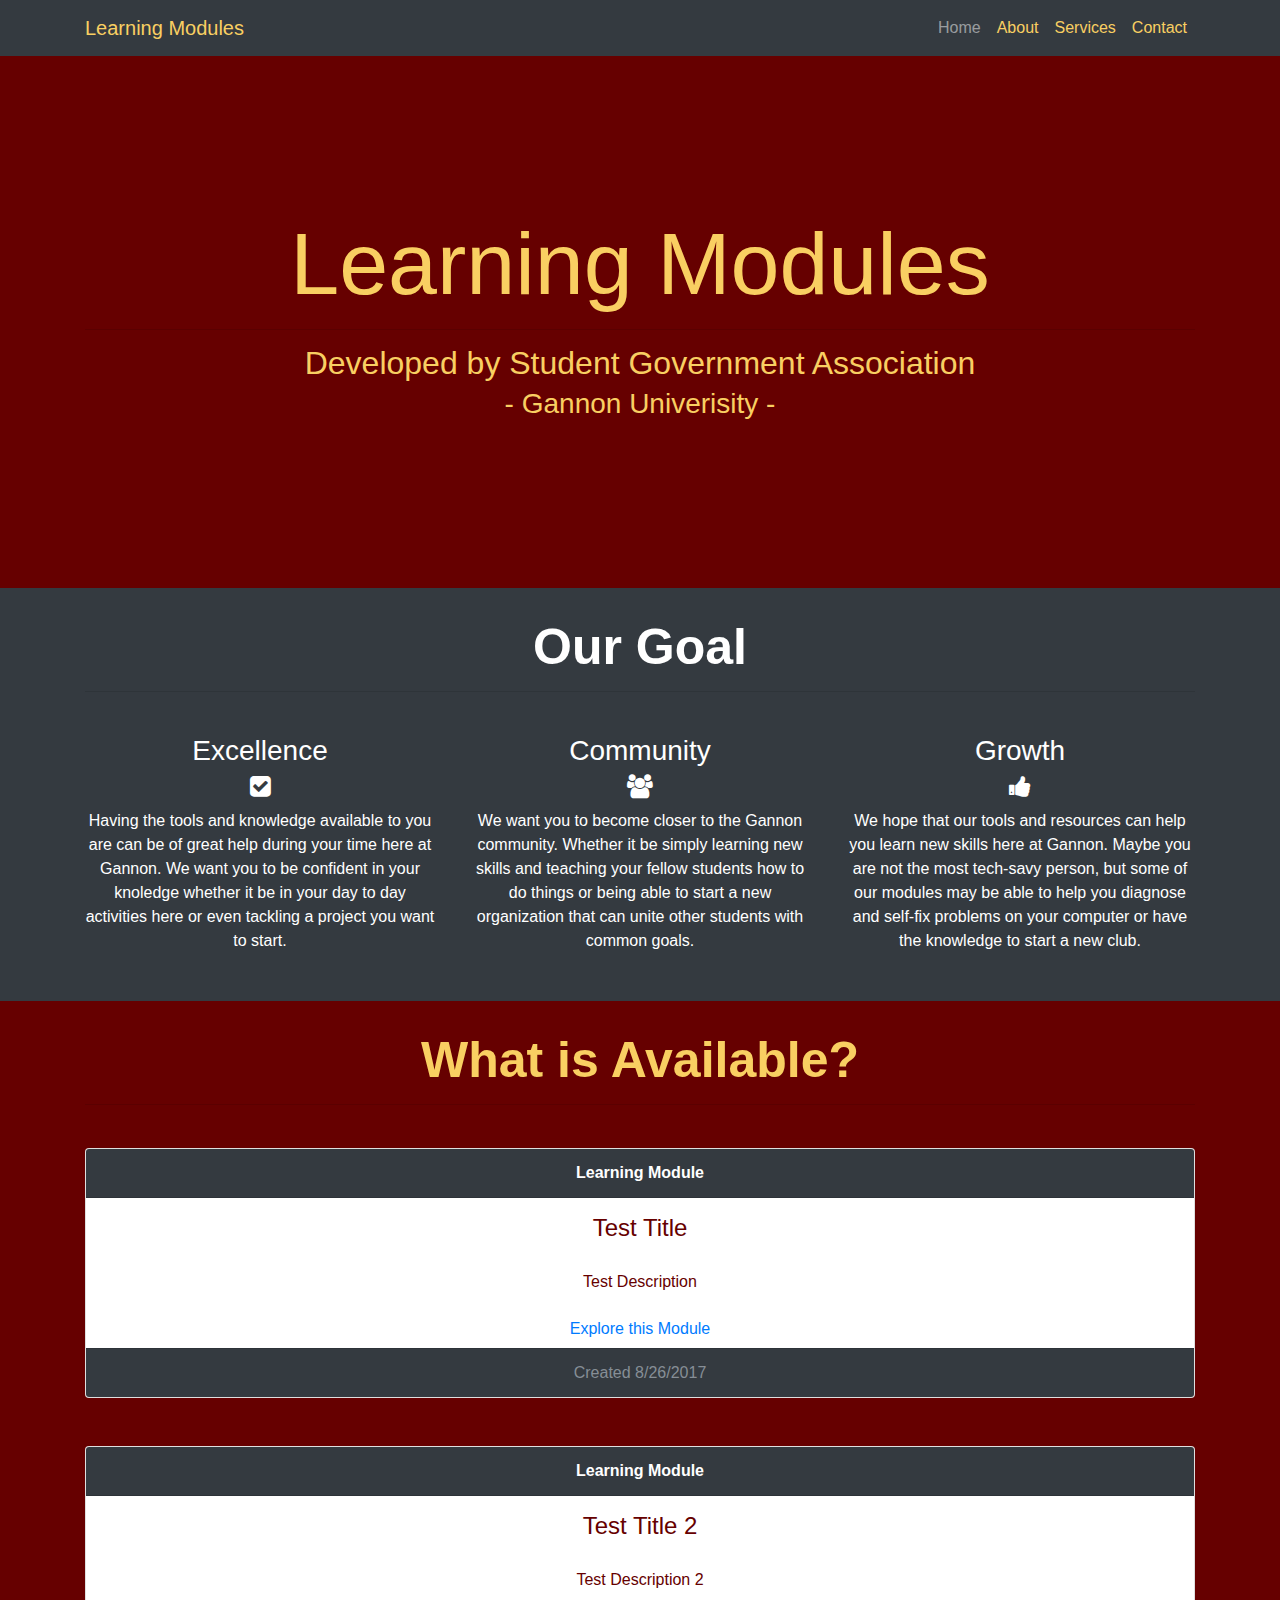
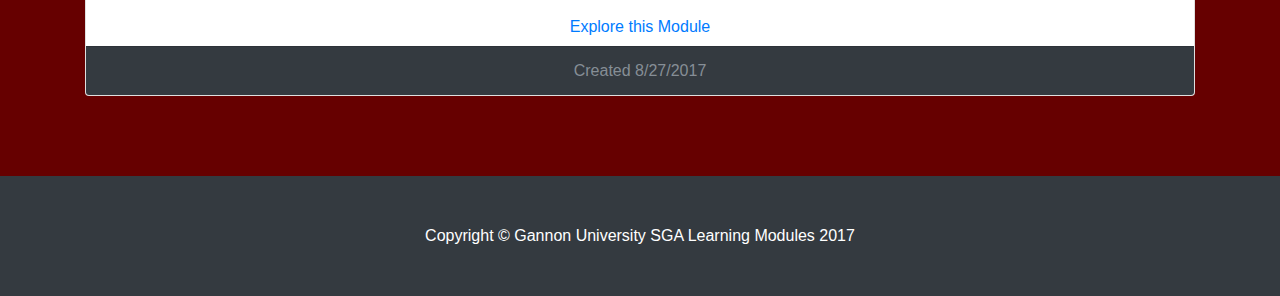
==== index.html @ 8db1a0f0 "Restructuring Working Directory" ====
<!DOCTYPE html>
<html lang="en">
  <head>
    <meta charset="utf-8">
    <meta name="viewport" content="width=device-width, initial-scale=1, shrink-to-fit=no">
    <meta name="description" content="">
    <meta name="author" content="">

    <title>Gannon University - Learning Modules Home</title>

    <!-- Bootstrap core CSS -->
    <link href="vendor/bootstrap/css/bootstrap.min.css" rel="stylesheet">

    <!-- Custom styles for this template -->
    <link href="css/one-page-wonder.css" rel="stylesheet">
    <link href="css/learning-modules-common.css" rel="stylesheet">
    <link href="css/font-awesome/css/font-awesome.css" rel="stylesheet">
    <link href="css/learning-modules-card-extras.css" rel="stylesheet">
  </head>
  <body>
    <!-- Navigation -->
    <nav class="navbar navbar-expand-lg navbar-dark bg-dark fixed-top">
      <div class="container">
        <a class="navbar-brand" href="#"><span class="text-gold">Learning Modules</span></a>
        <button class="navbar-toggler" type="button" data-toggle="collapse" data-target="#navbarResponsive" aria-controls="navbarResponsive" aria-expanded="false" aria-label="Toggle navigation">
          <span class="navbar-toggler-icon"></span>
        </button>
        <div class="collapse navbar-collapse" id="navbarResponsive">
          <ul class="navbar-nav ml-auto">
            <li clalss="nav-item active">
              <a class="nav-link" href="#">Home
                <span class="sr-only">(current)</span>
              </a>
            </li>
            <li class="nav-item">
              <a class="nav-link" href="#"><span class="text-gold">About</span></a>
            </li>
            <li class="nav-item">
              <a class="nav-link" href="#"><span class="text-gold">Services</span></a>
            </li>
            <li class="nav-item">
              <a class="nav-link" href="#"><span class="text-gold">Contact</span></a>
            </li>
          </ul>
        </div>
      </div>
    </nav>

    <!-- Header -->
    <header class="masthead">
      <div class="overlay">
        <div class="container text-gold">
          <h1 class="display-2"><b>Learning Modules</b></h1>
          <hr>
          <h2 class="display-6">Developed by Student Government Association</h2>
          <h3 class="display-6">- Gannon Univerisity -</h3>
        </div>
      </div>
    </header>

    <!-- Our Goal -->
    <section class="page-section bg-dark">
      <div class="container text-white">
        <div class="text-center heading-section">
          <h1 class="heading-text">Our Goal</h1>
          <hr>
        </div>
        <div class="row align-items-center text-center">
          <div class="col-lg-4 col-xs-12">
            <h3>Excellence</h3>
            <h4><i class="fa fa-check-square" aria-hidden="true"></i></h4>
            <p>Having the tools and knowledge available to you are can be of great help during your time here at Gannon.
                We want you to be confident in your knoledge whether it be in your day to day activities here or even tackling a project you want to start.</p>
          </div>
          <div class="col-lg-4 col-xs-12">
            <h3>Community</h3>
            <h4><i class="fa fa-users" aria-hidden="true"></i></h4>
            <p>We want you to become closer to the Gannon community.  Whether it be simply learning new skills and teaching your fellow students how to do things
               or being able to start a new organization that can unite other students with common goals.
            </p>
          </div>
          <div class="col-lg-4 col-xs-12">
            <h3>Growth</h3>
            <h4><i class="fa fa-thumbs-up" aria-hidden="true"></i></h4>
            <p>We hope that our tools and resources can help you learn new skills here at Gannon.  Maybe you are not the most tech-savy person, but some of our
               modules may be able to help you diagnose and self-fix problems on your computer or have the knowledge to start a new club.
            </p>
          </div>
        </div>
      </div>
    </section>

    <!-- What's available?  The Learning Module Feaature cards are displayed here. -->
    <section class="page-section bg-maroon">
        <div class="container text-gold">
          <div class="text-center heading-section">
            <h1 class="heading-text">What is Available?</h1>
            <hr>
          </div>       
        </div>
        <div id="cardFeatureArea" class="container">
          <div data-bind="foreach: cardFeatures">
            <div class="card text-center">
                <div class="card-header bg-dark text-white">
                  <b>Learning Module</b>
                </div>
                <div class="card-block">
                  <h4 class="card-title card-header-display text-maroon" data-bind="text: cardFeatureTitle"></h4>
                  <p class="card-text text-maroon" data-bind="text: cardFeatureDescription"></p>
                  <a class="btn btn-square" data-bind="attr: { href: exploreLink }">Explore this Module</a>
                </div>
                <div class="card-footer text-muted bg-dark text-white">
                  Created <span data-bind="text: createdDate"><span>
                </div>
              </div>
              <br>
              <br>
          </div>
        </div>
    </section>

    <!-- Footer -->
    <footer class="py-5 bg-dark">
      <div class="container">
        <p class="m-0 text-center text-white">Copyright &copy; Gannon University SGA Learning Modules 2017</p>
      </div>
      <!-- /.container -->
    </footer>

    <!-- Bootstrap core JavaScript -->
    <script src="vendor/jquery/jquery.min.js"></script>
    <script src="vendor/popper/popper.min.js"></script>
    <script src="vendor/bootstrap/js/bootstrap.min.js"></script>

    <!--knockout include-->
    <script src="scripts/knockout-3.4.2.js"></script>

    <script src="scripts/view_models/index/cardFeature.js"></script>
    <script src="scripts/view_models/index/indexViewModel.js"></script>
    <script>
      $(document).ready(function () {
        var viewModel = new indexViewModel();
        ko.applyBindings(viewModel, document.getElementById("cardFeatureArea"));
      });
    </script>
  </body>
</html>
---- css/one-page-wonder.css ----
/*!
 * Start Bootstrap - One Page Wonder (http://startbootstrap.com/template-overviews/one-page-wonder)
 * Copyright 2013-2017 Start Bootstrap
 * Licensed under MIT (https://github.com/BlackrockDigital/startbootstrap-one-page-wonder/blob/master/LICENSE)
 */

body {
    padding-top: 54px;
}

@media (min-width: 992px) {
    body {
        padding-top: 56px;
    }
}

header.masthead {
    /*background: url('https://unsplash.it/1900/1080?image=304') no-repeat center center scroll;*/
    background: #660000;
    -webkit-background-size: cover;
    -moz-background-size: cover;
    background-size: cover;
    -o-background-size: cover;
}

header.masthead > .overlay {
    padding: 5rem 0;
    text-align: center;
}

@media (min-width: 992px) {
    header.masthead > .overlay {
        padding: 10rem 0;
    }
}
---- css/learning-modules-common.css ----
.page-section {
    padding-top: 2.5%;
    padding-bottom: 2.5%;
}

.heading-text {
    font-size: 50px;
    font-weight: bold;
}

.heading-section {
    padding-bottom: 2.5%;
}

.bg-maroon {
    background: #660000;
}

.bg-gold {
    background: #F9CF62;
}

.text-maroon {
    color: #660000;
}

.text-gold {
    color: #F9CF62;
}

.feature-list-item {
    color: #660000;
    font-weight: bold;
}

.fit-to-container {
    width: 100%;
    max-width: 100%;
}
---- css/learning-modules-card-extras.css ----
.card-header-display {
    padding-top: 1.5%;
    padding-bottom: 1.5%;
}
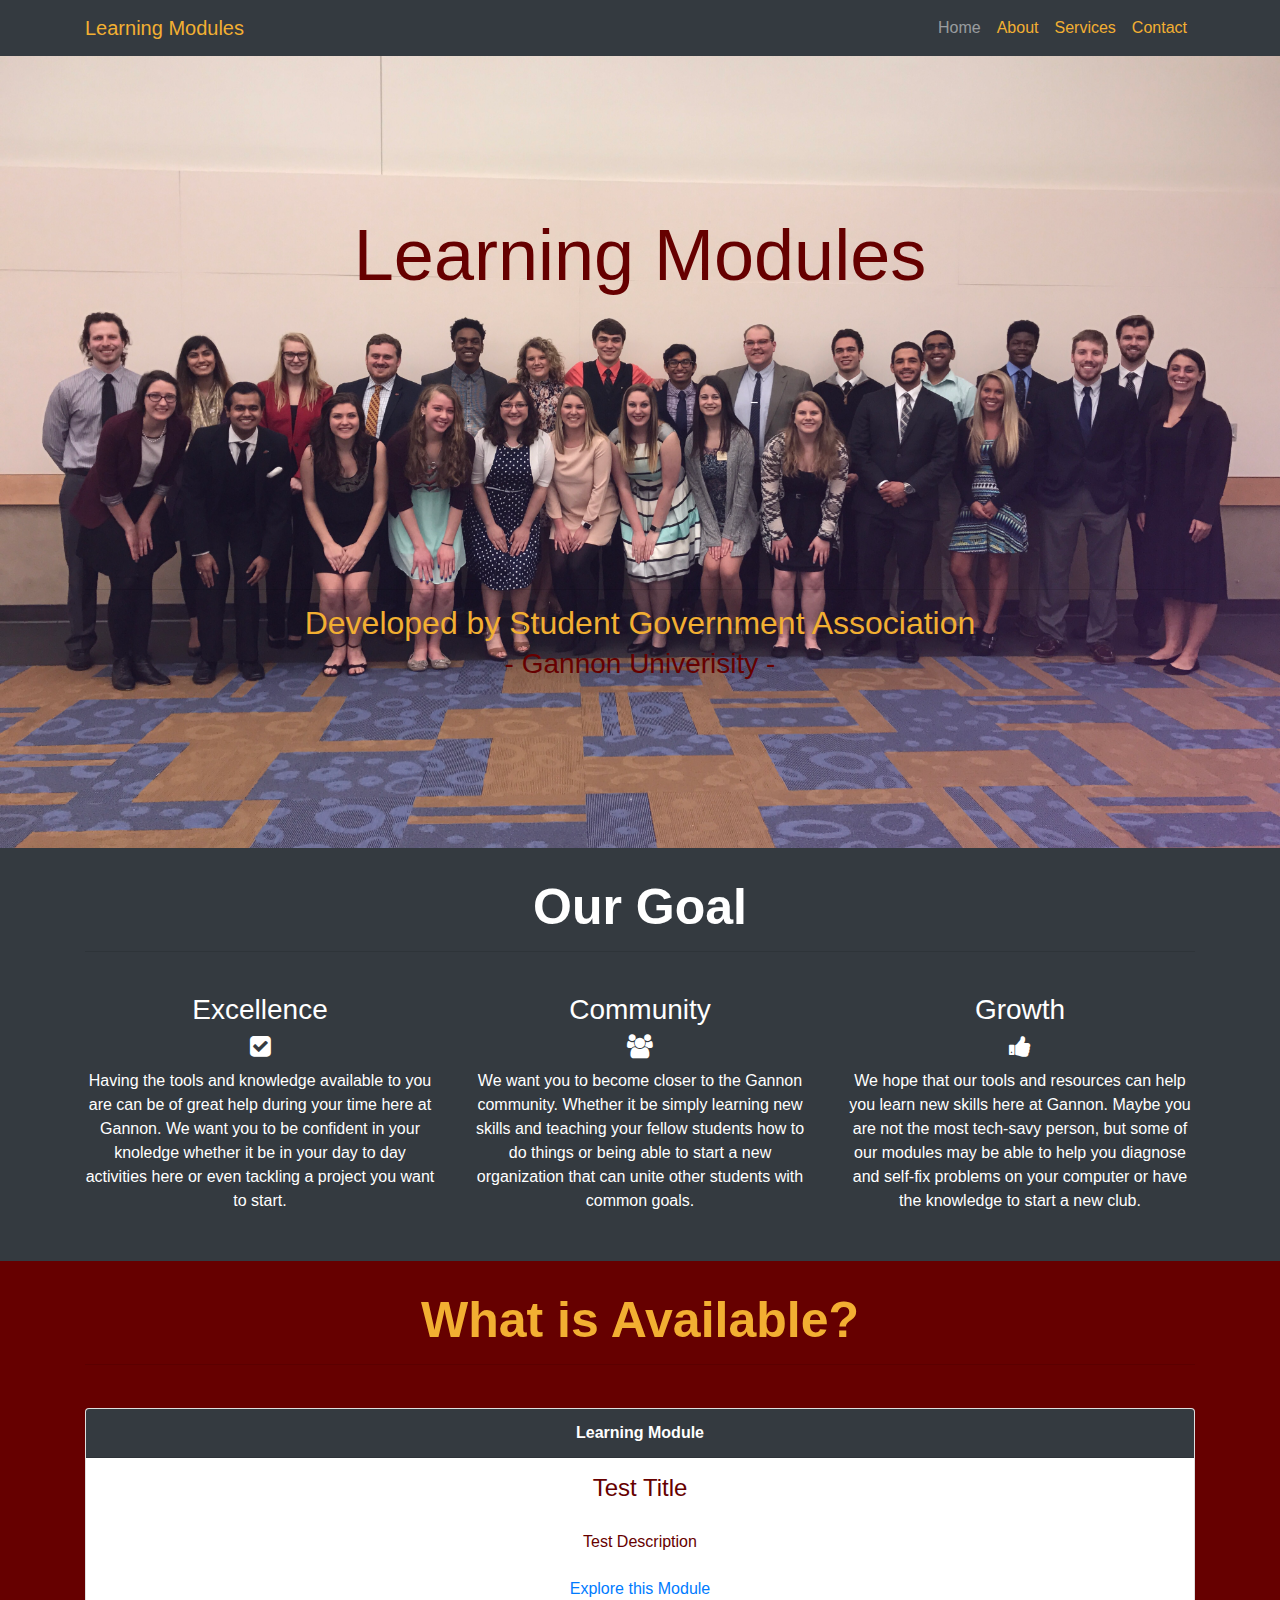
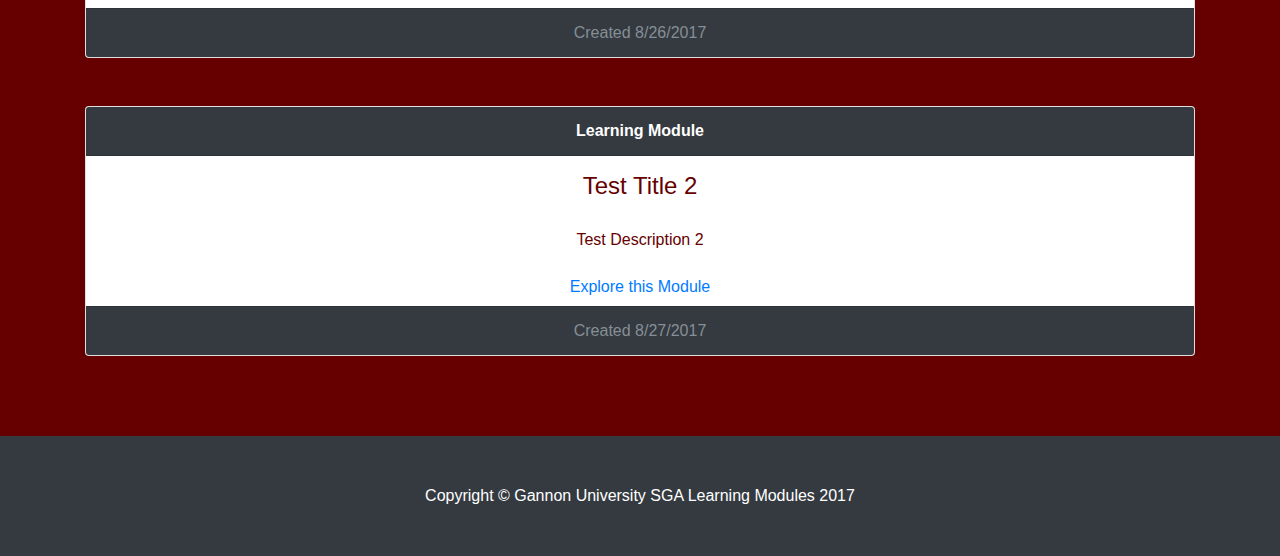
==== commit 81bc208a: "Updated banner background and content for "Contact Organizations"" ====
--- a/index.html
+++ b/index.html
@@ -49,11 +49,11 @@
     <!-- Header -->
     <header class="masthead">
       <div class="overlay">
-        <div class="container text-gold">
-          <h1 class="display-2"><b>Learning Modules</b></h1>
+        <div class="container text-white">
+          <h2 class="display-3 text-maroon" style="padding-bottom: 25%;"><b>Learning Modules</b></h1>
           <hr>
-          <h2 class="display-6">Developed by Student Government Association</h2>
-          <h3 class="display-6">- Gannon Univerisity -</h3>
+          <h2 class="display-6 text-gold">Developed by Student Government Association</h2>
+          <h3 class="display-6 text-maroon">- Gannon Univerisity -</h3>
         </div>
       </div>
     </header>
--- a/css/one-page-wonder.css
+++ b/css/one-page-wonder.css
@@ -15,8 +15,7 @@
 }
 
 header.masthead {
-    /*background: url('https://unsplash.it/1900/1080?image=304') no-repeat center center scroll;*/
-    background: #660000;
+    background: url('../Images/Misc/HomeBanner.jpg') no-repeat center center scroll;*/
     -webkit-background-size: cover;
     -moz-background-size: cover;
     background-size: cover;
@@ -28,8 +27,28 @@
     text-align: center;
 }
 
+header.masthead-alternate {
+    /*background: url('../Images/Misc/HomeBanner.jpg') no-repeat center center scroll;*/
+    background: #660000;
+    -webkit-background-size: cover;
+    -moz-background-size: cover;
+    background-size: cover;
+    -o-background-size: cover;    
+}
+
+.header.masthead-alternate > .overlay {
+    padding: 5rem 0;
+    text-align: center;
+}
+
 @media (min-width: 992px) {
     header.masthead > .overlay {
         padding: 10rem 0;
     }
 }
+
+@media (min-width: 992px) {
+    header.masthead-alternate > .overlay {
+        padding: 10rem 0;
+    }
+}
--- a/css/learning-modules-common.css
+++ b/css/learning-modules-common.css
@@ -1,3 +1,9 @@
+.alernate-heading-title {
+    padding-top: 15%;
+    padding-bottom: 15%;
+    background: #660000;
+}
+
 .page-section {
     padding-top: 2.5%;
     padding-bottom: 2.5%;
@@ -17,7 +23,7 @@
 }
 
 .bg-gold {
-    background: #F9CF62;
+    background: #F2AF32;
 }
 
 .text-maroon {
@@ -25,7 +31,7 @@
 }
 
 .text-gold {
-    color: #F9CF62;
+    color: #F2AF32;
 }
 
 .feature-list-item {
@@ -36,4 +42,8 @@
 .fit-to-container {
     width: 100%;
     max-width: 100%;
+}
+
+.defaultNoShow {
+    display: none;
 }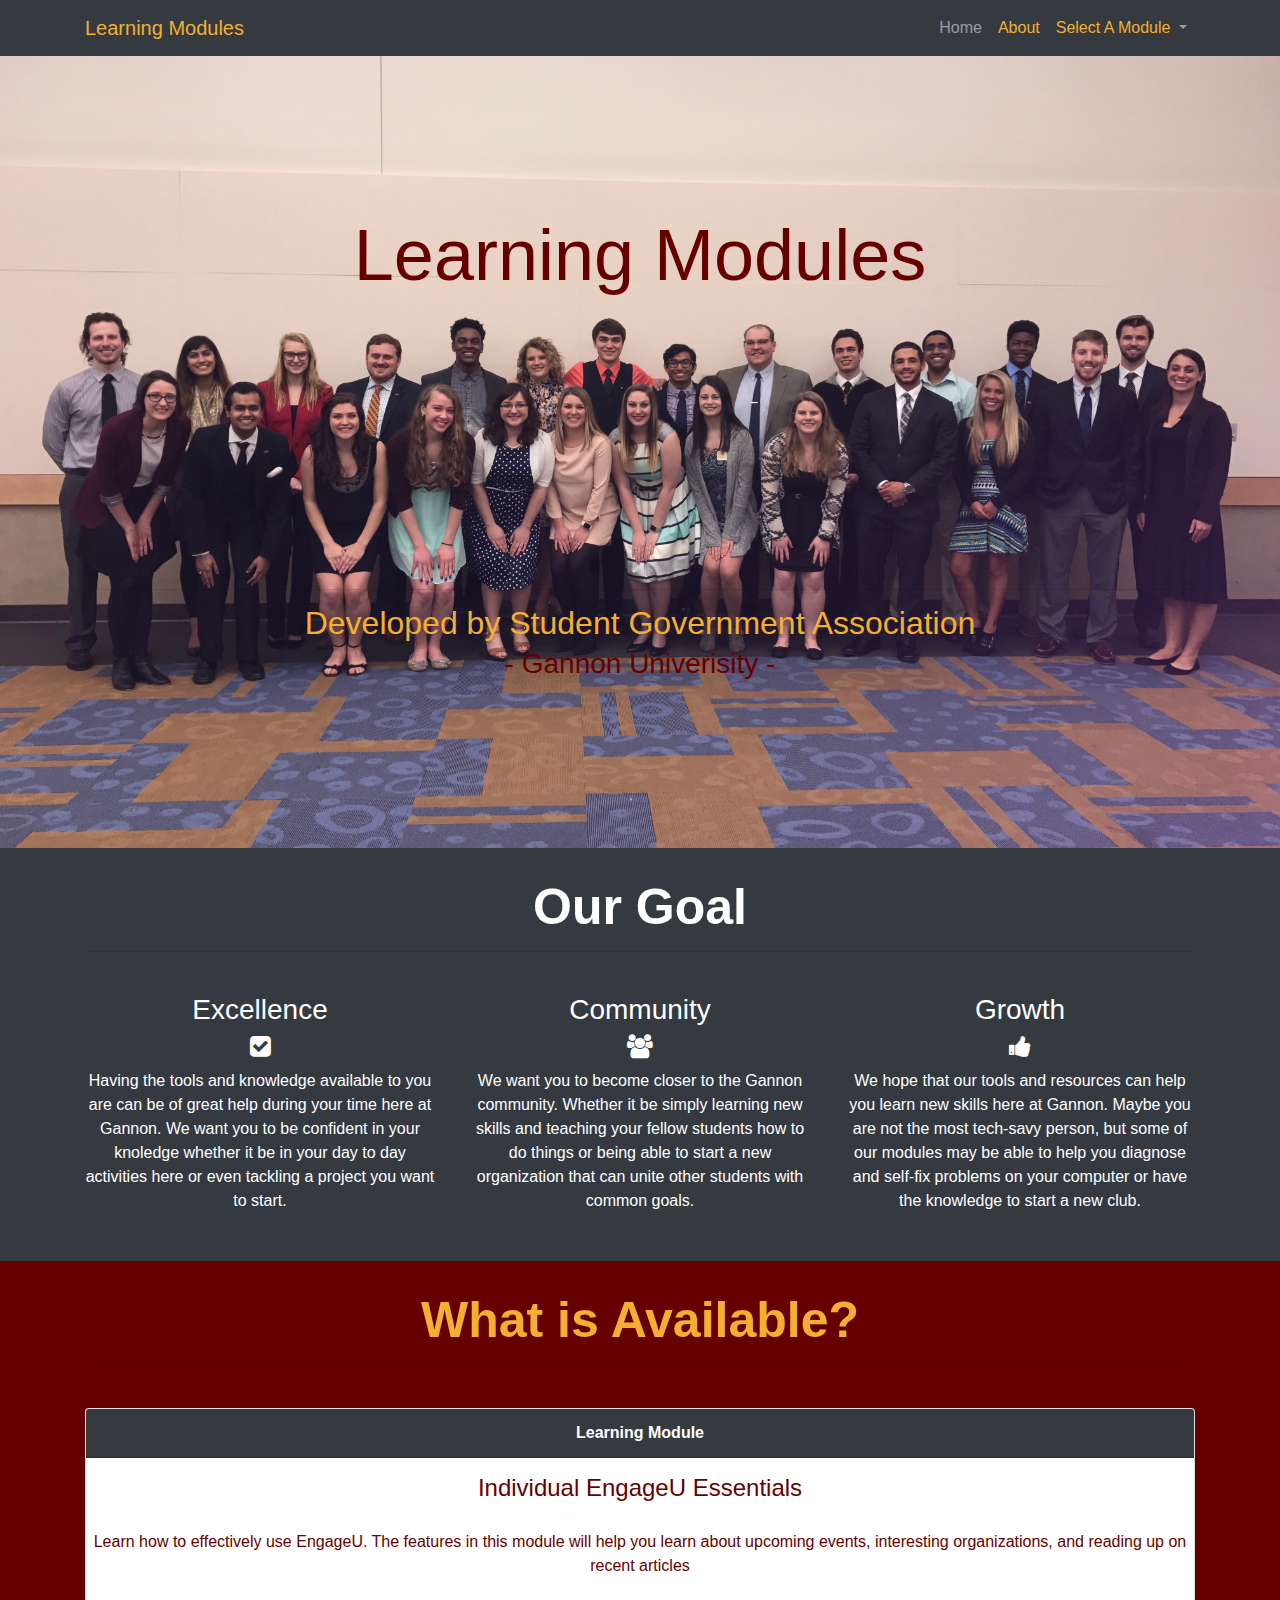
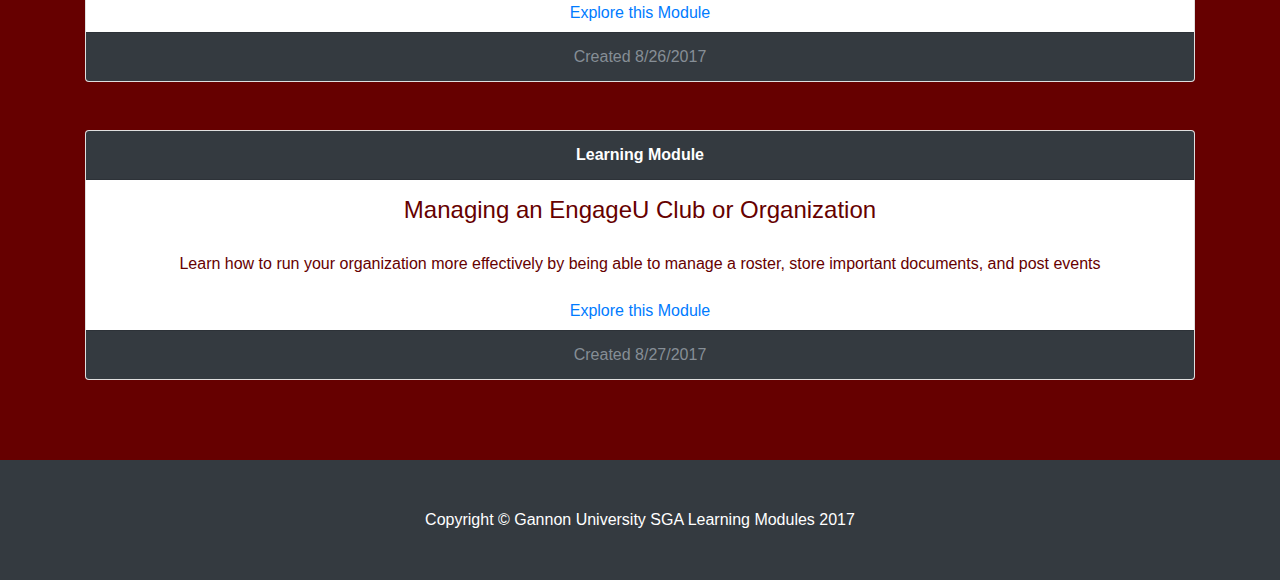
==== commit 40f1dcfe: "Content available for individual engageU" ====
--- a/index.html
+++ b/index.html
@@ -19,33 +19,36 @@
   </head>
   <body>
     <!-- Navigation -->
-    <nav class="navbar navbar-expand-lg navbar-dark bg-dark fixed-top">
-      <div class="container">
-        <a class="navbar-brand" href="#"><span class="text-gold">Learning Modules</span></a>
-        <button class="navbar-toggler" type="button" data-toggle="collapse" data-target="#navbarResponsive" aria-controls="navbarResponsive" aria-expanded="false" aria-label="Toggle navigation">
-          <span class="navbar-toggler-icon"></span>
-        </button>
-        <div class="collapse navbar-collapse" id="navbarResponsive">
-          <ul class="navbar-nav ml-auto">
-            <li clalss="nav-item active">
-              <a class="nav-link" href="#">Home
-                <span class="sr-only">(current)</span>
-              </a>
-            </li>
-            <li class="nav-item">
-              <a class="nav-link" href="#"><span class="text-gold">About</span></a>
-            </li>
-            <li class="nav-item">
-              <a class="nav-link" href="#"><span class="text-gold">Services</span></a>
-            </li>
-            <li class="nav-item">
-              <a class="nav-link" href="#"><span class="text-gold">Contact</span></a>
-            </li>
-          </ul>
+    <nav id="mainNav" class="navbar navbar-expand-lg navbar-dark bg-dark fixed-top">
+            <div class="container">
+                <a class="navbar-brand" href="index.html"><span class="text-gold">Learning Modules</span></a>
+                <button class="navbar-toggler" type="button" data-toggle="collapse" data-target="#navbarResponsive" aria-controls="navbarResponsive" aria-expanded="false" aria-label="Toggle navigation">
+                <span class="navbar-toggler-icon"></span>
+                </button>
+                <div class="collapse navbar-collapse" id="navbarResponsive">
+                <ul class="navbar-nav ml-auto">
+                    <li clalss="nav-item active">
+                    <a class="nav-link" href="index.html">Home
+                        <span class="sr-only">(current)</span>
+                    </a>
+                    </li>
+                    <li class="nav-item">
+                    <a class="nav-link" href="#"><span class="text-gold">About</span></a>
+                    </li>
+                    <li class="nav-item">
+                        <div class="dropdown">
+                            <a class="nav-link dropdown-toggle text-gold" id="dropdownMenu3" data-toggle="dropdown" aria-haspopup="true" aria-expanded="false">
+                                <span class="text-gold">Select A Module</span>
+                            </a>
+                            <div data-bind="foreach: availableModules" class="fit-to-container dropdown-menu" aria-labelledby="dropdownMenu3">
+                                <a class="nav-link" data-bind="attr: { href: linkHref }"><span data-bind="text: name" class="text-maroon"></span></a>
+                            </div>
+                        </div>    
+                    </li>
+                </ul>
+            </div>
         </div>
-      </div>
     </nav>
-
     <!-- Header -->
     <header class="masthead">
       <div class="overlay">
@@ -137,8 +140,13 @@
 
     <script src="scripts/view_models/index/cardFeature.js"></script>
     <script src="scripts/view_models/index/indexViewModel.js"></script>
+    <script src="scripts/view_models/navigation/moduleLink.js"></script>
+    <script src="scripts/view_models/navigation/navigationViewModel.js"></script>
     <script>
       $(document).ready(function () {
+        var navBarViewModel = new navigationViewModel();
+        ko.applyBindings(navBarViewModel, document.getElementById("mainNav"));
+
         var viewModel = new indexViewModel();
         ko.applyBindings(viewModel, document.getElementById("cardFeatureArea"));
       });
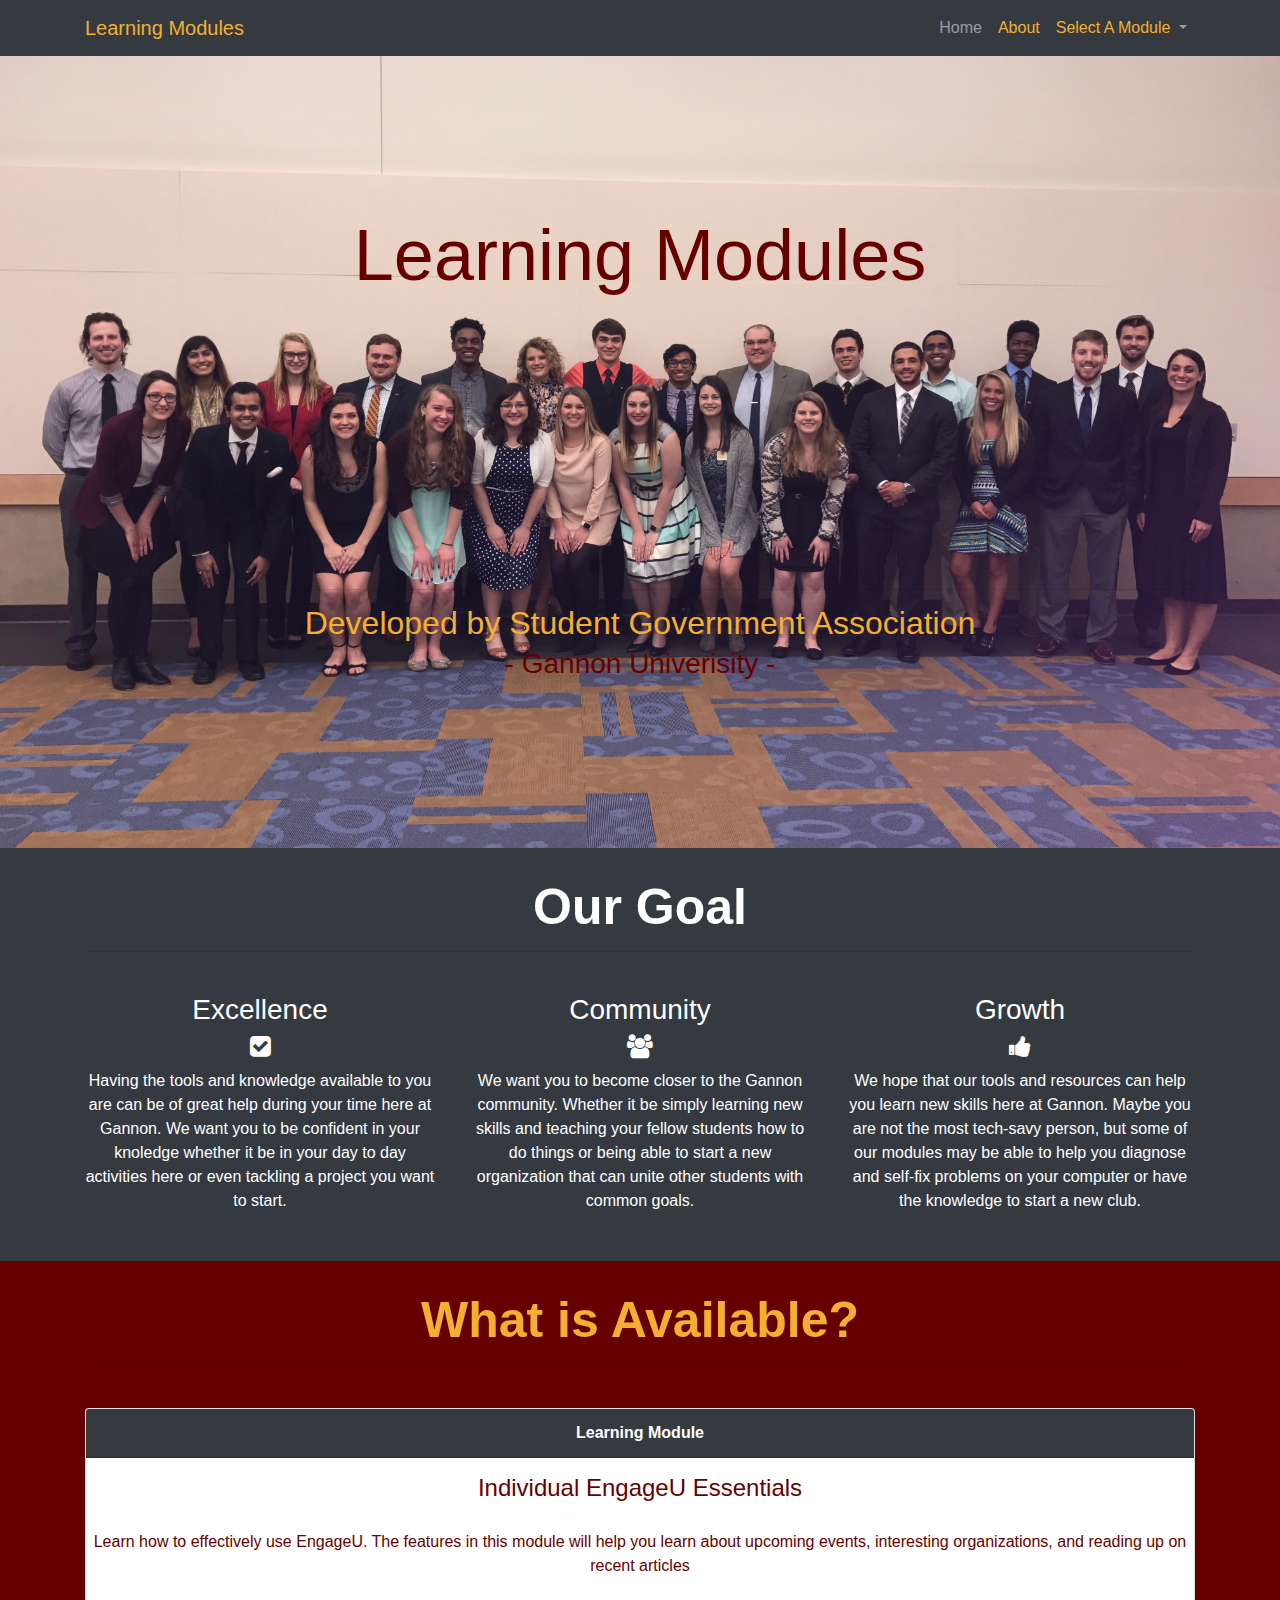
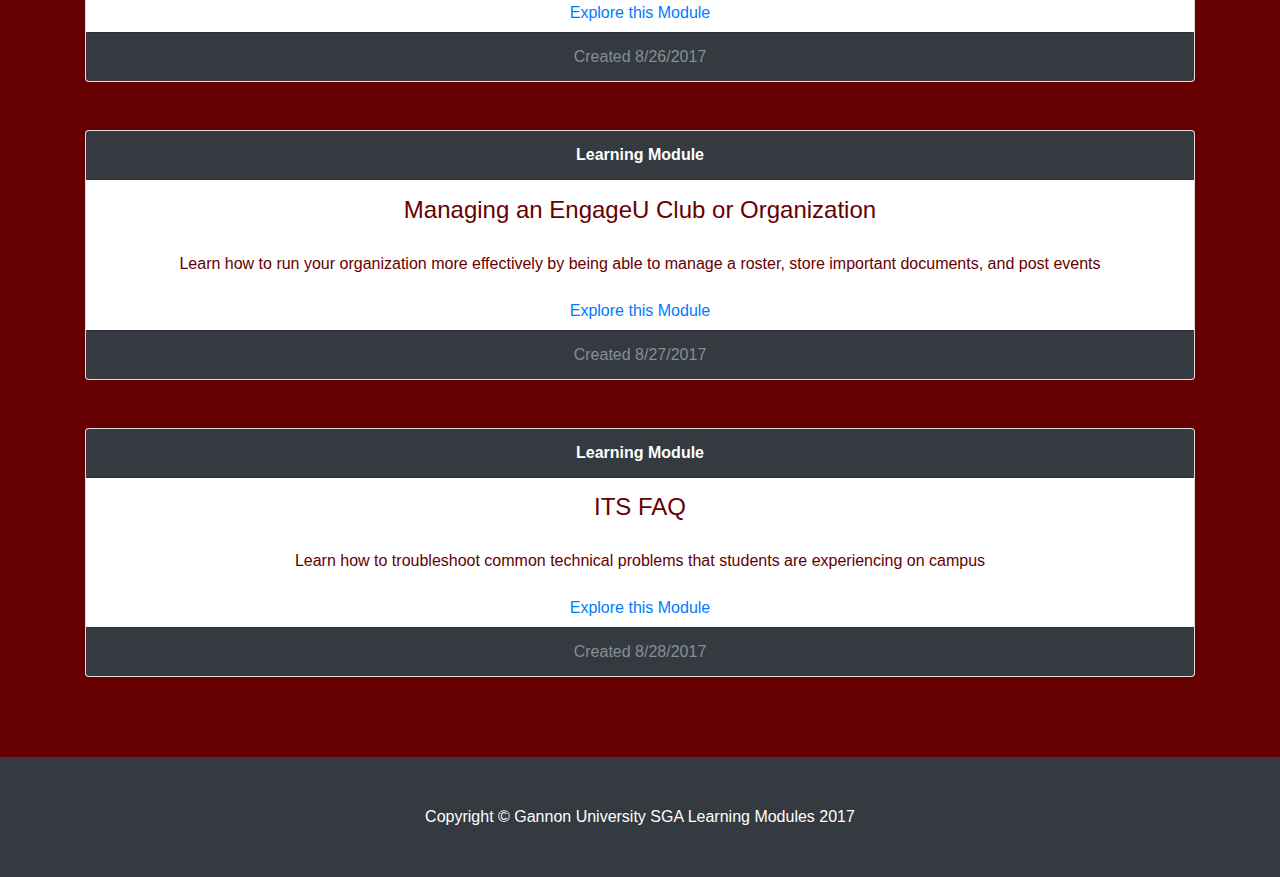
==== commit aee8c3a1: "AutoFocus Modules" ====
--- a/index.html
+++ b/index.html
@@ -60,7 +60,6 @@
         </div>
       </div>
     </header>
-
     <!-- Our Goal -->
     <section class="page-section bg-dark">
       <div class="container text-white">
@@ -92,7 +91,6 @@
         </div>
       </div>
     </section>
-
     <!-- What's available?  The Learning Module Feaature cards are displayed here. -->
     <section class="page-section bg-maroon">
         <div class="container text-gold">
@@ -121,7 +119,6 @@
           </div>
         </div>
     </section>
-
     <!-- Footer -->
     <footer class="py-5 bg-dark">
       <div class="container">
@@ -129,15 +126,13 @@
       </div>
       <!-- /.container -->
     </footer>
-
     <!-- Bootstrap core JavaScript -->
     <script src="vendor/jquery/jquery.min.js"></script>
     <script src="vendor/popper/popper.min.js"></script>
     <script src="vendor/bootstrap/js/bootstrap.min.js"></script>
-
+    <script src="scripts/scrolling-nav.js"></script>
     <!--knockout include-->
     <script src="scripts/knockout-3.4.2.js"></script>
-
     <script src="scripts/view_models/index/cardFeature.js"></script>
     <script src="scripts/view_models/index/indexViewModel.js"></script>
     <script src="scripts/view_models/navigation/moduleLink.js"></script>
--- a/css/learning-modules-common.css
+++ b/css/learning-modules-common.css
@@ -46,4 +46,8 @@
 
 .defaultNoShow {
     display: none;
+}
+
+.infoForceLeft {
+    text-align: left;
 }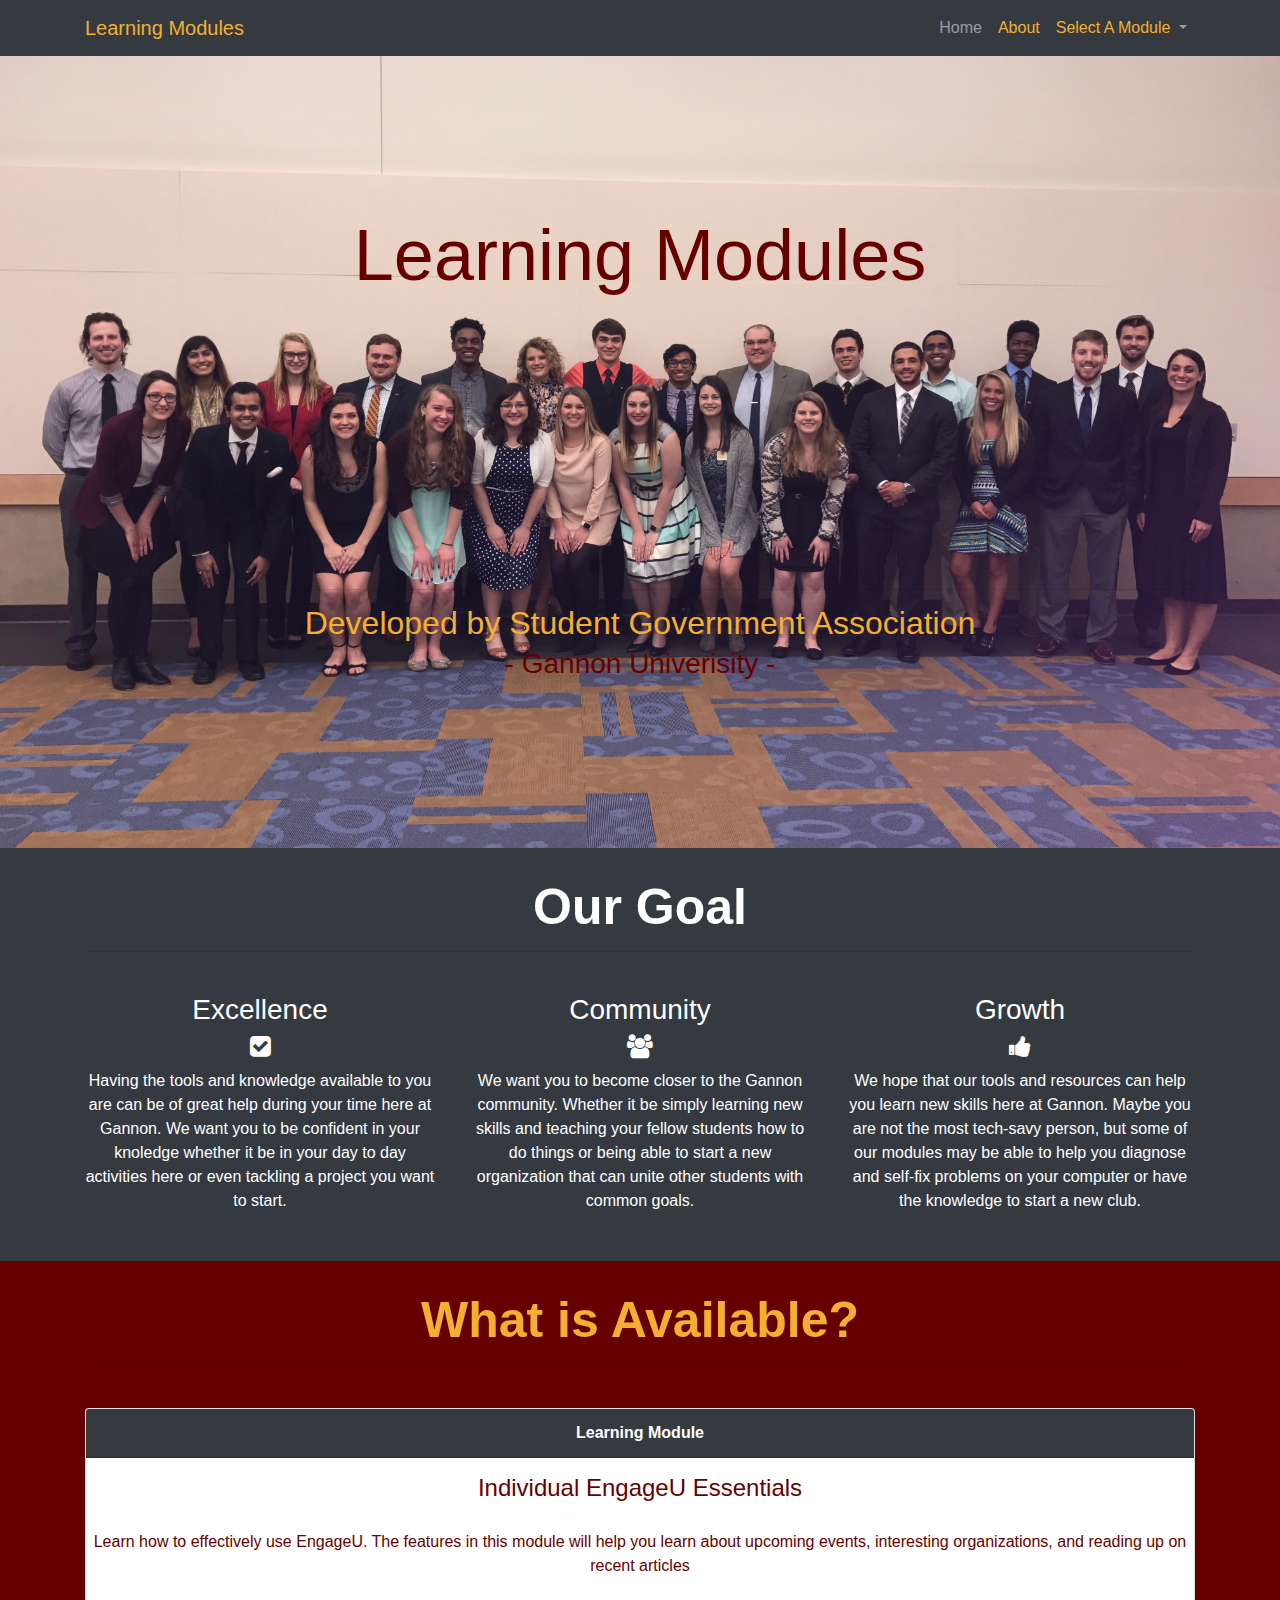
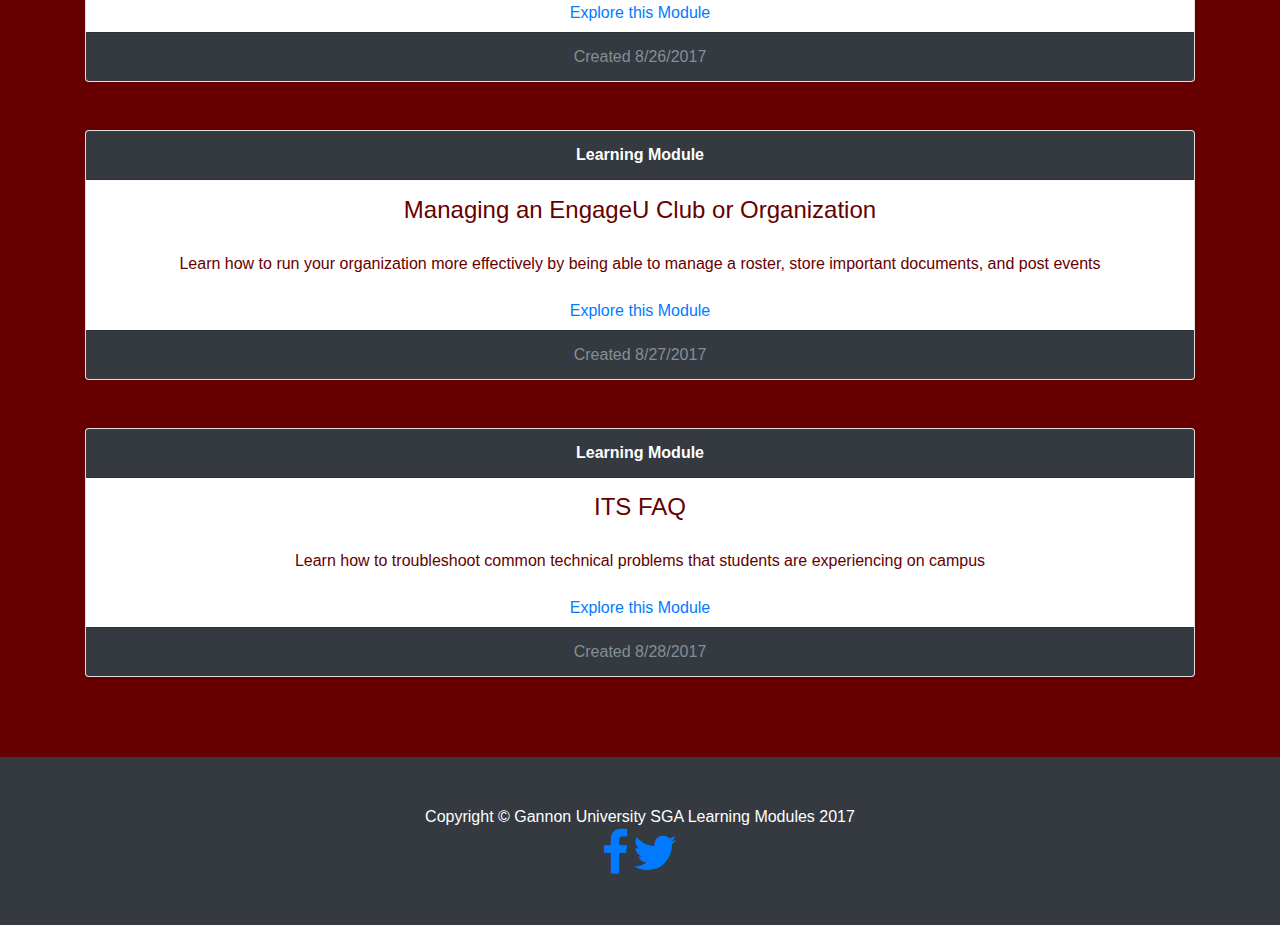
==== commit ac87454f: "Minor fixes" ====
--- a/index.html
+++ b/index.html
@@ -123,6 +123,10 @@
     <footer class="py-5 bg-dark">
       <div class="container">
         <p class="m-0 text-center text-white">Copyright &copy; Gannon University SGA Learning Modules 2017</p>
+        <div class="container text-center">
+          <a href="#"><i class="fa fa-3x fa-facebook"></i></a>
+          <a href="#"><i class="fa fa-3x fa-twitter "></i></a>
+        </div>
       </div>
       <!-- /.container -->
     </footer>
--- a/css/learning-modules-common.css
+++ b/css/learning-modules-common.css
@@ -50,4 +50,20 @@
 
 .infoForceLeft {
     text-align: left;
-}+}
+
+.footer a {
+    color: #70726F;
+    font-size: 20px;
+    padding: 10px;
+    border-right: 1px solid #70726F;
+    transition: all .5s ease;
+  }
+
+  .footer a:first-child {
+    border-left: 1px solid #70726F;
+  }
+  
+  .footer a:hover {
+    color: white;
+  }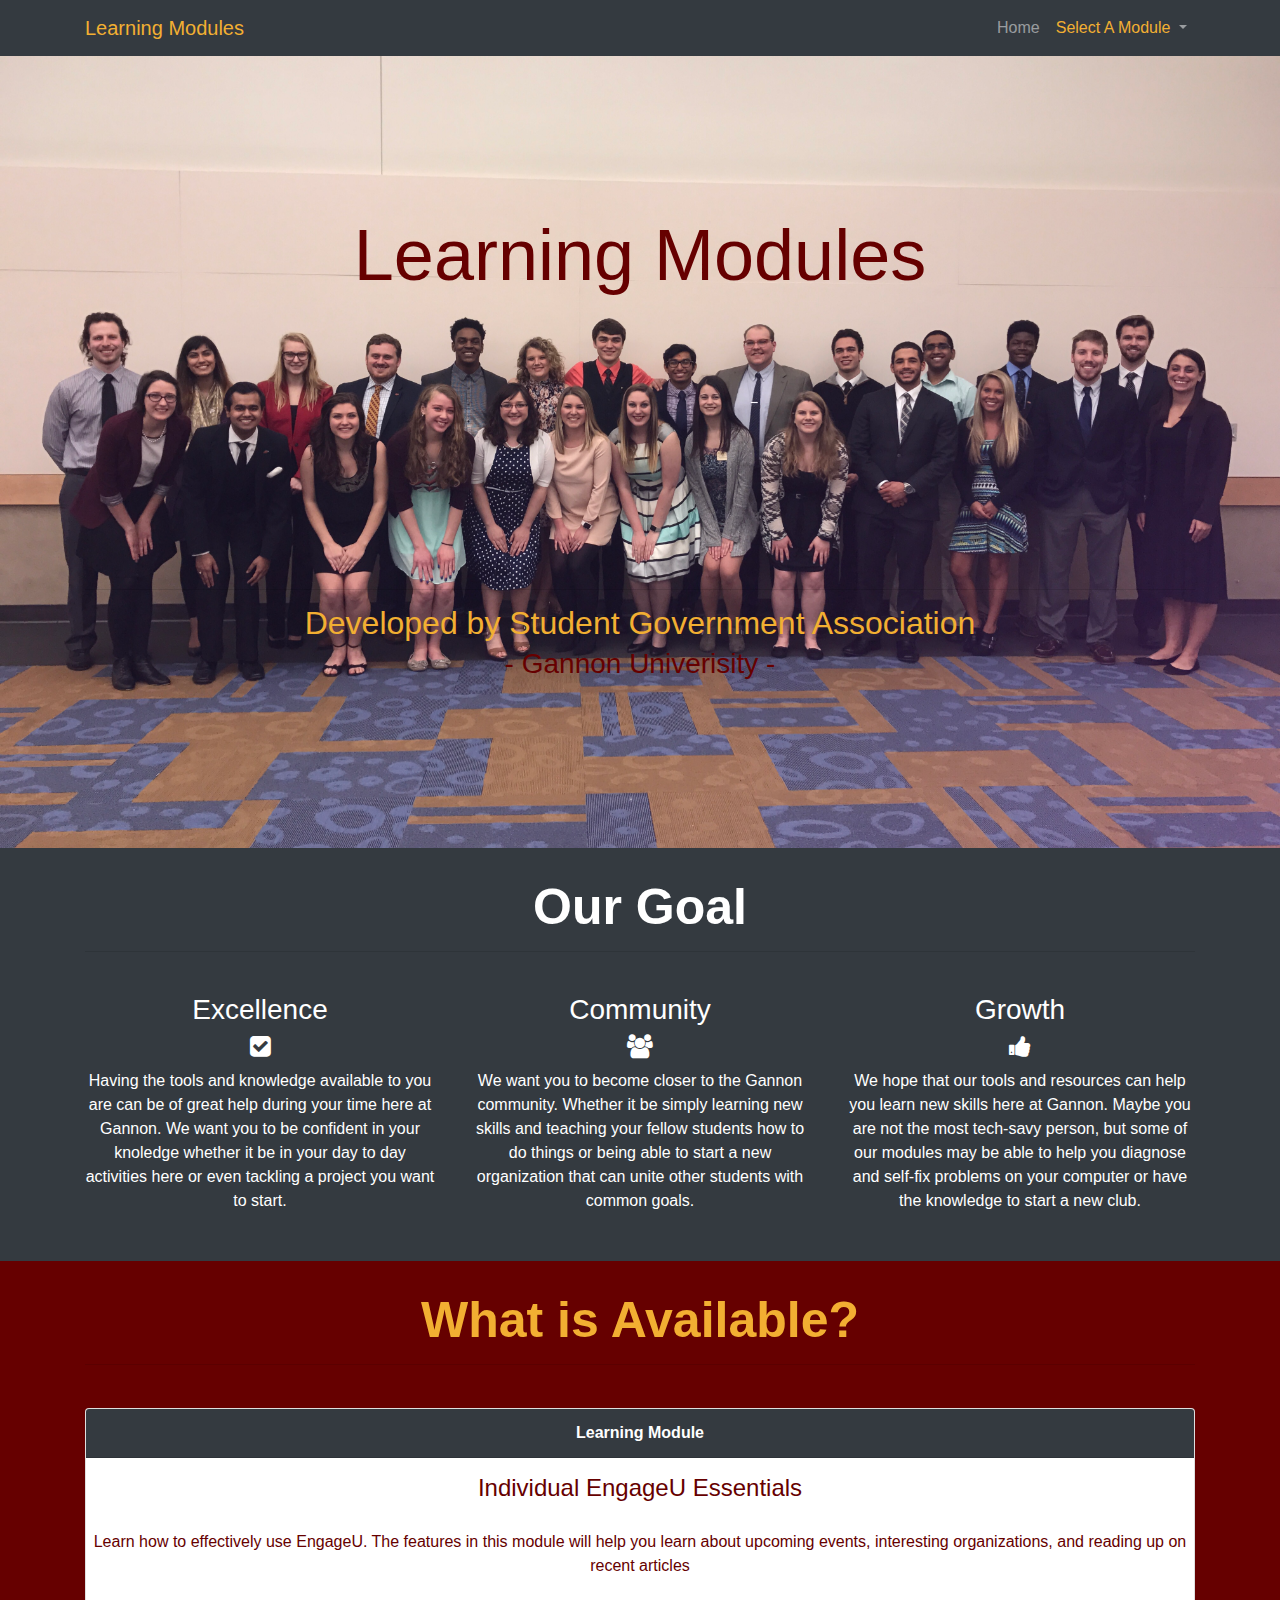
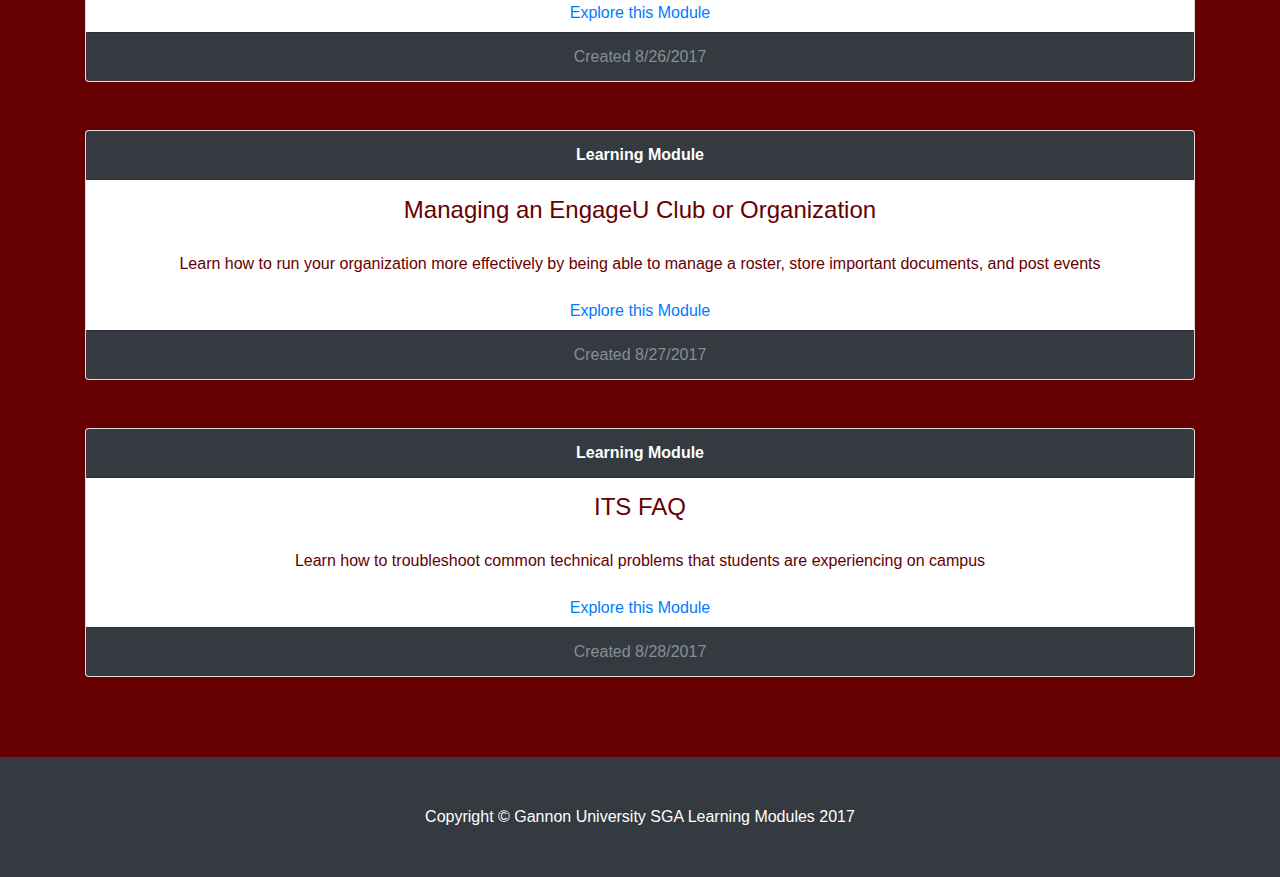
==== commit 4a32c4af: "finishing tickles" ====
--- a/index.html
+++ b/index.html
@@ -33,7 +33,6 @@
                     </a>
                     </li>
                     <li class="nav-item">
-                    <a class="nav-link" href="#"><span class="text-gold">About</span></a>
                     </li>
                     <li class="nav-item">
                         <div class="dropdown">
@@ -123,10 +122,10 @@
     <footer class="py-5 bg-dark">
       <div class="container">
         <p class="m-0 text-center text-white">Copyright &copy; Gannon University SGA Learning Modules 2017</p>
-        <div class="container text-center">
+        <!--<div class="container text-center">
           <a href="#"><i class="fa fa-3x fa-facebook"></i></a>
           <a href="#"><i class="fa fa-3x fa-twitter "></i></a>
-        </div>
+        </div>-->
       </div>
       <!-- /.container -->
     </footer>
